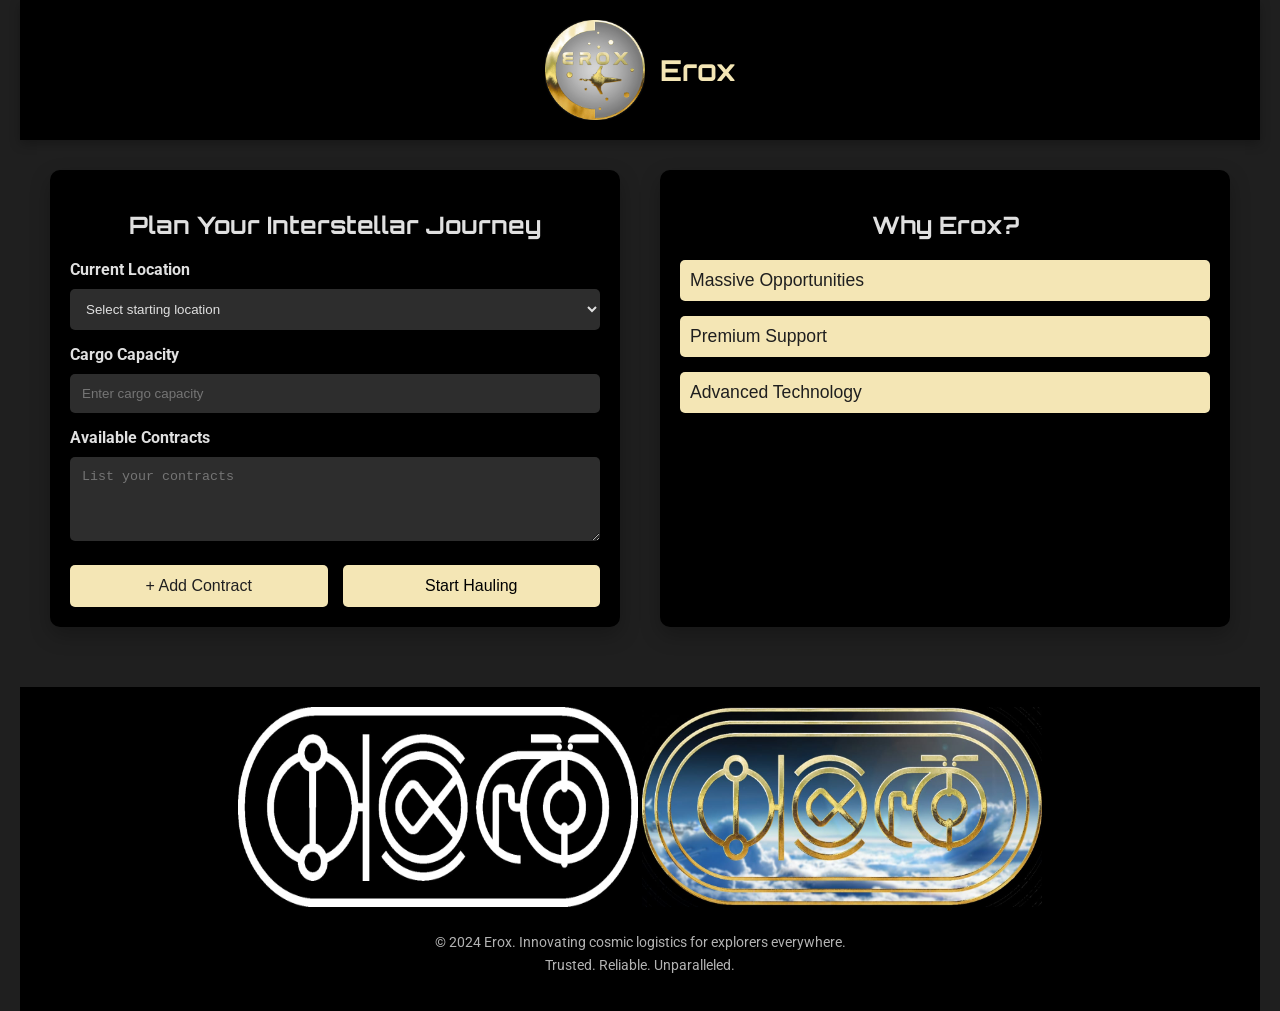
==== index.html @ 2a3d14ec "first commit to this repo" ====
<!DOCTYPE html>
<html lang="en">
<head>
  <meta charset="UTF-8">
  <meta name="viewport" content="width=device-width, initial-scale=1.0">
  <title>Erox - Your Hauling Partner</title>
  <link rel="stylesheet" href="index.css">
  <link href="https://fonts.googleapis.com/css2?family=Orbitron:wght@500&family=Roboto:wght@300;400;700&display=swap" rel="stylesheet">
</head>
<body>
  <div class="container">
    <!-- Header -->
    <header class="header">
      <div class="header-content">
        <img src="./images//erox1.jpg" alt="Erox Logo" class="logo">
        <h1 class="company-name">Erox</h1>
      </div>
    </header>

    <!-- Main Content -->
    <main class="main">
      <!-- Form Section -->
      <section class="form-section">
        <h2>Plan Your Interstellar Journey</h2>
        <form class="haul-form">
          <label for="location">Current Location</label>
          <select id="location" required>
            <option value="" disabled selected>Select starting location</option>
            <option value="Earth">Earth</option>
            <option value="Mars">Mars</option>
            <option value="Jupiter">Jupiter</option>
          </select>

          <label for="cargo-capacity">Cargo Capacity</label>
          <input type="number" id="cargo-capacity" placeholder="Enter cargo capacity" required>

          <label for="contracts">Available Contracts</label>
          <textarea id="contracts" rows="4" placeholder="List your contracts"></textarea>

          <div class="button-group">
            <button type="button" class="add-contract-btn">+ Add Contract</button>
            <button type="submit" class="submit-btn">Start Hauling</button>
          </div>
        </form>
      </section>

      <!-- FAQ Section -->
      <section class="faq-section">
        <h2>Why Erox?</h2>
        <div class="faq-item">
          <button class="faq-header">Massive Opportunities</button>
          <div class="faq-body">
            <p>Access a vast network of intergalactic contracts and expand your hauling opportunities like never before.</p>
          </div>
        </div>
        <div class="faq-item">
          <button class="faq-header">Premium Support</button>
          <div class="faq-body">
            <p>Our support team is available 24/7 to assist you with any challenges you encounter on your cosmic journey.</p>
          </div>
        </div>
        <div class="faq-item">
          <button class="faq-header">Advanced Technology</button>
          <div class="faq-body">
            <p>Leverage state-of-the-art hauling tools and resources designed to make your missions more efficient.</p>
          </div>
        </div>
      </section>
    </main>

    <!-- Footer -->
    <footer class="footer">
      <div class="footer-content">
        <img src="./images/erox2.jpg" alt="Erox Logo" class="footer-logo">
        <img src="./images/erox3.jpg" alt="Erox Logo" class="footer-logo">
        <p class="footer-text">
          &copy; 2024 Erox. Innovating cosmic logistics for explorers everywhere. <br>
          Trusted. Reliable. Unparalleled.
        </p>
      </div>
    </footer>
  </div>

  <!-- JavaScript -->
  <script>
    // FAQ Toggle Logic
    const faqHeaders = document.querySelectorAll('.faq-header');
    faqHeaders.forEach(header => {
      header.addEventListener('click', () => {
        const body = header.nextElementSibling;
        body.classList.toggle('active');
      });
    });
  </script>
</body>
</html>
---- index.css ----
@import url('https://fonts.googleapis.com/css2?family=Orbitron:wght@500&family=Roboto:wght@300;400;700&display=swap');

:root {
  --primary-color: black; /* Black base */
  --secondary-color: #f4e6b5; /* Vibrant gold for accents */
  --background-color: #1f1f1f; /* Dark gray background */
  --text-color: #e0e0e0; /* Light gray for text */
  --input-bg: #2d2d2d; /* Slightly lighter gray for inputs */
  --shadow-color: rgba(0, 0, 0, 0.25);
  --transition-duration: 0.3s;
}

body {
  margin: 0;
  font-family: 'Roboto', sans-serif;
  color: var(--text-color);
  background: var(--background-color);
  overflow-x: hidden;
}

.container {
  display: flex;
  flex-direction: column;
  min-height: 100vh;
  padding: 0 20px;
}

/* Header */
.header {
  display: flex;
  justify-content: center;
  align-items: center;
  background: var(--primary-color);
  padding: 20px;
  box-shadow: 0 4px 10px var(--shadow-color);
}

.header-content {
  display: flex;
  align-items: center;
  gap: 15px;
}

.logo {
  width: 100px;
  height: auto;
  max-width: 150px; /* Keeps the logo size responsive */
}

.company-name {
  font-family: 'Orbitron', sans-serif;
  color: var(--secondary-color);
  font-size: 1.8rem;
  transition: color var(--transition-duration) ease;
}

.company-name:hover {
  color: var(--text-color);
}

/* Main */
.main {
  flex: 1;
  display: grid;
  grid-template-columns: 1fr 1fr;
  gap: 40px;
  padding: 30px;
}

.form-section, .faq-section {
  background: var(--primary-color);
  padding: 20px;
  border-radius: 10px;
  box-shadow: 0 8px 20px var(--shadow-color);
  opacity: 0;
  transform: translateY(50px);
  animation: fadeInUp 0.8s forwards;
}

@keyframes fadeInUp {
  to {
    opacity: 1;
    transform: translateY(0);
  }
}

h2 {
  margin-bottom: 20px;
  text-align: center;
  font-family: 'Orbitron', sans-serif;
}

.haul-form label {
  display: block;
  margin-top: 15px;
  font-weight: 700;
}

.haul-form input, .haul-form select, .haul-form textarea {
  width: 100%;
  margin-top: 10px;
  padding: 12px;
  border: none;
  border-radius: 5px;
  background: var(--input-bg);
  color: var(--text-color);
  box-sizing: border-box;
}

.haul-form input:focus, .haul-form select:focus, .haul-form textarea:focus {
  outline: 2px solid var(--secondary-color);
}

.button-group {
  display: flex;
  gap: 15px;
  margin-top: 20px;
}

.add-contract-btn, .submit-btn {
  flex: 1;
  padding: 12px;
  border: none;
  border-radius: 5px;
  font-size: 1rem;
  cursor: pointer;
  transition: transform var(--transition-duration);
}

.add-contract-btn {
  background: var(--secondary-color);
  color: var(--background-color);
}

.add-contract-btn:hover {
  transform: translateY(-2px);
}

.submit-btn {
  background: var(--secondary-color);
  color: var(--primary-color);
}

.submit-btn:hover {
  transform: translateY(-2px);
}

/* FAQ Section */
.faq-item {
  margin-top: 15px;
}

.faq-header {
  width: 100%;
  padding: 10px;
  font-size: 1.1rem;
  text-align: left;
  background: var(--secondary-color);
  color: var(--background-color);
  border: none;
  border-radius: 5px;
  cursor: pointer;
  transition: transform var(--transition-duration), background var(--transition-duration);
}

.faq-header:hover {
  background: var(--text-color);
  transform: scale(1.02);
}

.faq-body {
  display: none;
  margin-top: 5px;
  padding: 10px;
  background: var(--input-bg);
  border-radius: 5px;
}

.faq-body.active {
  display: block;
  animation: fadeIn 0.5s ease;
}

@keyframes fadeIn {
  from {
    opacity: 0;
  }
  to {
    opacity: 1;
  }
}

/* Footer */
.footer {
  background: var(--primary-color);
  padding: 20px;
  text-align: center;
  color: var(--secondary-color);
  margin-top: 30px;
}

.footer-logo {
  width: 100%;
  max-width: 400px;
  height: 200px;
  margin-bottom: 10px;
}

.footer-text {
  font-size: 0.9rem;
  color: var(--text-color);
  margin-top: 10px;
  line-height: 1.6;
  opacity: 0.8;
}

.footer-text a {
  color: var(--secondary-color);
  text-decoration: none;
  font-weight: 600;
  transition: color 0.3s ease;
}

.footer-text a:hover {
  color: var(--text-color);
}

/* Responsive Design */
@media (max-width: 768px) {
  .main {
    grid-template-columns: 1fr;
    gap: 20px;
  }

  .footer-logo {
    max-width: 120px;
    max-height: 60px;
  }

  .company-name {
    font-size: 1.5rem;
  }

  .logo {
    width: 80px;
  }

  .footer-text {
    font-size: 0.8rem;
  }
}
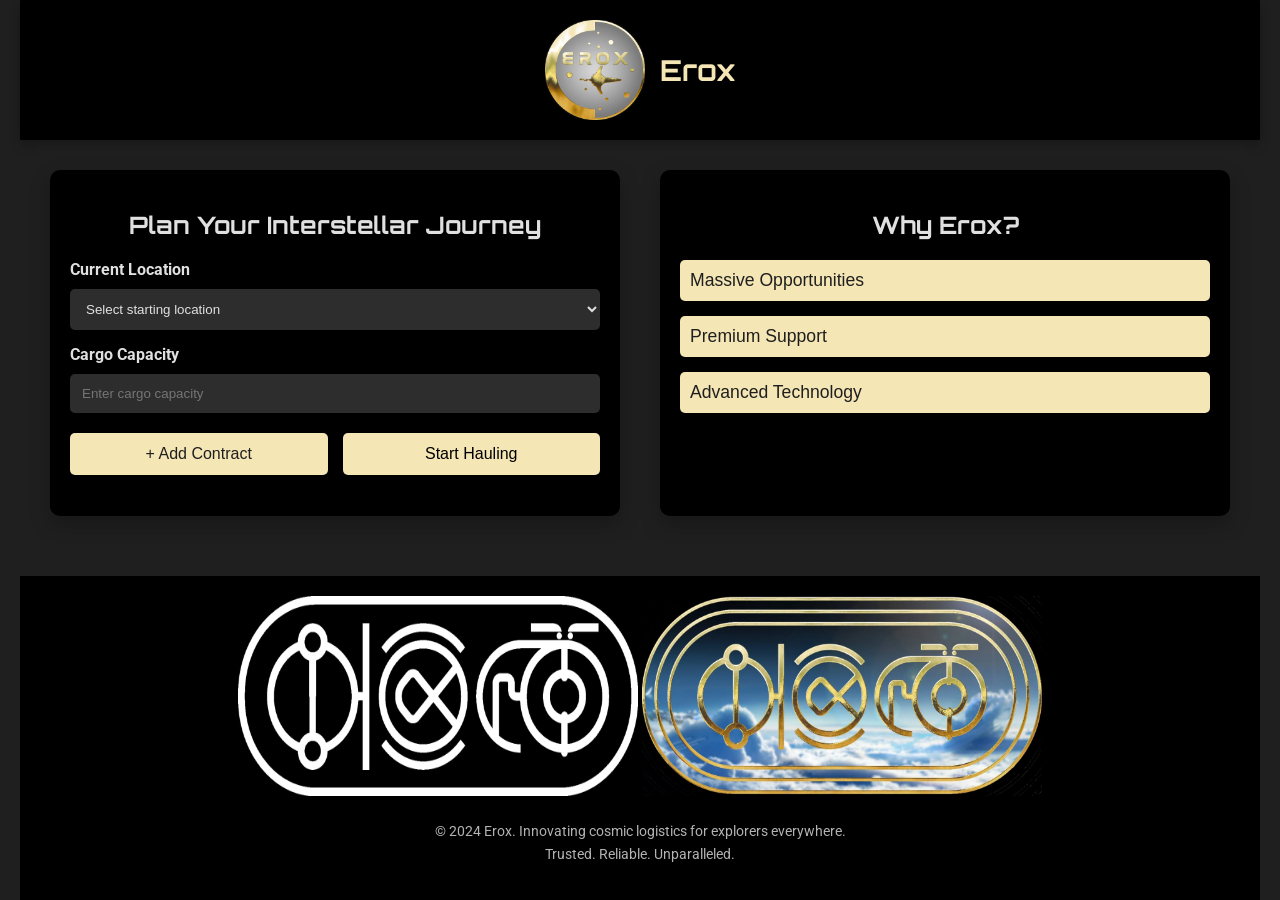
==== commit afc74bfb: "added small upgrade" ====
--- a/index.html
+++ b/index.html
@@ -1,96 +1,223 @@
 <!DOCTYPE html>
 <html lang="en">
-<head>
-  <meta charset="UTF-8">
-  <meta name="viewport" content="width=device-width, initial-scale=1.0">
-  <title>Erox - Your Hauling Partner</title>
-  <link rel="stylesheet" href="index.css">
-  <link href="https://fonts.googleapis.com/css2?family=Orbitron:wght@500&family=Roboto:wght@300;400;700&display=swap" rel="stylesheet">
-</head>
-<body>
-  <div class="container">
-    <!-- Header -->
-    <header class="header">
-      <div class="header-content">
-        <img src="./images//erox1.jpg" alt="Erox Logo" class="logo">
-        <h1 class="company-name">Erox</h1>
-      </div>
-    </header>
-
-    <!-- Main Content -->
-    <main class="main">
-      <!-- Form Section -->
-      <section class="form-section">
-        <h2>Plan Your Interstellar Journey</h2>
-        <form class="haul-form">
-          <label for="location">Current Location</label>
-          <select id="location" required>
-            <option value="" disabled selected>Select starting location</option>
-            <option value="Earth">Earth</option>
-            <option value="Mars">Mars</option>
-            <option value="Jupiter">Jupiter</option>
-          </select>
-
-          <label for="cargo-capacity">Cargo Capacity</label>
-          <input type="number" id="cargo-capacity" placeholder="Enter cargo capacity" required>
-
-          <label for="contracts">Available Contracts</label>
-          <textarea id="contracts" rows="4" placeholder="List your contracts"></textarea>
-
-          <div class="button-group">
-            <button type="button" class="add-contract-btn">+ Add Contract</button>
-            <button type="submit" class="submit-btn">Start Hauling</button>
+  <head>
+    <meta charset="UTF-8" />
+    <meta name="viewport" content="width=device-width, initial-scale=1.0" />
+    <title>Erox - Your Hauling Partner</title>
+    <link rel="stylesheet" href="index.css" />
+    <link
+      href="https://fonts.googleapis.com/css2?family=Orbitron:wght@500&family=Roboto:wght@300;400;700&display=swap"
+      rel="stylesheet"
+    />
+    <meta name="theme-color" content="#000000" />
+    <!-- Change iOS Safari status bar color -->
+    <meta
+      name="apple-mobile-web-app-status-bar-style"
+      content="black-translucent"
+    />
+  </head>
+  <body>
+    <div class="container">
+      <!-- Header -->
+      <header class="header">
+        <div class="header-content">
+          <img src="./images/erox1.jpg" alt="Erox Logo" class="logo" />
+          <h1 class="company-name">Erox</h1>
+        </div>
+      </header>
+
+      <!-- Main Content -->
+      <main class="main">
+        <!-- Form Section -->
+        <section class="form-section">
+          <h2>Plan Your Interstellar Journey</h2>
+          <form class="haul-form">
+            <label for="location">Current Location</label>
+            <select id="location" required>
+              <option value="" disabled selected>
+                Select starting location
+              </option>
+              <option value="Earth">New babbage Interstellar spaceport</option>
+              <option value="Mars">Port Tressler</option>
+              <option value="Jupiter">Rayari Deltana research outpost</option>
+              <option value="Jupiter">Shubin Mining facility SMO-10</option>
+              <option value="Jupiter">Shubin Mining facility SMO-13</option>
+              <option value="Jupiter">Shubin Mining facility SMO-18</option>
+              <option value="Jupiter">Shubin Mining facility SMO-22</option>
+              <option value="Jupiter">
+                Covalex Distribution center S4DC05
+              </option>
+              <option value="Jupiter">Cry astro processing plant 19-02</option>
+              <option value="Jupiter">Cry astro processing plant 34-12</option>
+              <option value="Jupiter">
+                Greycat stanton IV Production complex A
+              </option>
+              <option value="Jupiter">MicroTech logistic depot S4LD01</option>
+              <option value="Jupiter">MicroTech logistic depot S4LD13</option>
+              <option value="Jupiter">Sakura sun goldenrod Workcenter</option>
+              <option value="Jupiter">Ranyari avik research outpost</option>
+            </select>
+
+            <label for="cargo-capacity">Cargo Capacity</label>
+            <input
+              type="number"
+              id="cargo-capacity"
+              placeholder="Enter cargo capacity"
+              required
+            />
+
+            <div class="button-group">
+              <button
+                type="button"
+                id="add-contract-btn"
+                class="add-contract-btn"
+              >
+                + Add Contract
+              </button>
+              <button type="submit" class="submit-btn">Start Hauling</button>
+            </div>
+          </form>
+
+          <!-- Contracts Section -->
+          <div id="contracts-container"></div>
+        </section>
+
+        <!-- FAQ Section -->
+        <section class="faq-section">
+          <h2>Why Erox?</h2>
+          <div class="faq-item">
+            <button class="faq-header">Massive Opportunities</button>
+            <div class="faq-body">
+              <p>
+                Access a vast network of intergalactic contracts and expand your
+                hauling opportunities like never before.
+              </p>
+            </div>
           </div>
-        </form>
-      </section>
-
-      <!-- FAQ Section -->
-      <section class="faq-section">
-        <h2>Why Erox?</h2>
-        <div class="faq-item">
-          <button class="faq-header">Massive Opportunities</button>
-          <div class="faq-body">
-            <p>Access a vast network of intergalactic contracts and expand your hauling opportunities like never before.</p>
+          <div class="faq-item">
+            <button class="faq-header">Premium Support</button>
+            <div class="faq-body">
+              <p>
+                Our support team is available 24/7 to assist you with any
+                challenges you encounter on your cosmic journey.
+              </p>
+            </div>
           </div>
+          <div class="faq-item">
+            <button class="faq-header">Advanced Technology</button>
+            <div class="faq-body">
+              <p>
+                Leverage state-of-the-art hauling tools and resources designed
+                to make your missions more efficient.
+              </p>
+            </div>
+          </div>
+        </section>
+      </main>
+
+      <!-- Footer -->
+      <footer class="footer">
+        <div class="footer-content">
+          <img src="./images/erox2.jpg" alt="Erox Logo" class="footer-logo" />
+          <img src="./images/erox3.jpg" alt="Erox Logo" class="footer-logo" />
+          <p class="footer-text">
+            &copy; 2024 Erox. Innovating cosmic logistics for explorers
+            everywhere. <br />
+            Trusted. Reliable. Unparalleled.
+          </p>
         </div>
-        <div class="faq-item">
-          <button class="faq-header">Premium Support</button>
-          <div class="faq-body">
-            <p>Our support team is available 24/7 to assist you with any challenges you encounter on your cosmic journey.</p>
-          </div>
-        </div>
-        <div class="faq-item">
-          <button class="faq-header">Advanced Technology</button>
-          <div class="faq-body">
-            <p>Leverage state-of-the-art hauling tools and resources designed to make your missions more efficient.</p>
-          </div>
-        </div>
-      </section>
-    </main>
-
-    <!-- Footer -->
-    <footer class="footer">
-      <div class="footer-content">
-        <img src="./images/erox2.jpg" alt="Erox Logo" class="footer-logo">
-        <img src="./images/erox3.jpg" alt="Erox Logo" class="footer-logo">
-        <p class="footer-text">
-          &copy; 2024 Erox. Innovating cosmic logistics for explorers everywhere. <br>
-          Trusted. Reliable. Unparalleled.
-        </p>
-      </div>
-    </footer>
-  </div>
-
-  <!-- JavaScript -->
-  <script>
-    // FAQ Toggle Logic
-    const faqHeaders = document.querySelectorAll('.faq-header');
-    faqHeaders.forEach(header => {
-      header.addEventListener('click', () => {
-        const body = header.nextElementSibling;
-        body.classList.toggle('active');
+      </footer>
+    </div>
+
+    <!-- JavaScript -->
+    <script>
+      document.querySelectorAll(".faq-header").forEach((header) => {
+        header.addEventListener("click", () => {
+          const faqBody = header.nextElementSibling; // Select the associated body
+          faqBody.classList.toggle("active"); // Toggle the active class
+        });
       });
-    });
-  </script>
-</body>
+
+      const addContractBtn = document.getElementById("add-contract-btn");
+      const contractsContainer = document.getElementById("contracts-container");
+
+      let contractCount = 0;
+
+      addContractBtn.addEventListener("click", () => {
+        const contractDiv = document.createElement("div");
+        contractDiv.className = "contract-section";
+        contractDiv.innerHTML = `
+          <h3>Contract ${++contractCount}</h3>
+          <button type="button" class="add-loading-btn">+ Add Loading</button>
+          <button type="button" class="add-offloading-btn">+ Add Offloading</button>
+          <div class="loading-container"></div>
+          <div class="offloading-container"></div>
+        `;
+
+        contractsContainer.appendChild(contractDiv);
+
+        const addLoadingBtn = contractDiv.querySelector(".add-loading-btn");
+        const addOffloadingBtn = contractDiv.querySelector(
+          ".add-offloading-btn"
+        );
+        const loadingContainer =
+          contractDiv.querySelector(".loading-container");
+        const offloadingContainer = contractDiv.querySelector(
+          ".offloading-container"
+        );
+
+        addLoadingBtn.addEventListener("click", () => {
+          const loadingDiv = document.createElement("div");
+          loadingDiv.className = "loading-section";
+          loadingDiv.innerHTML = `
+            <h3>Loading section</h3>
+            <label for="scu-volume">SCU Volume</label>
+            <input type="number" id="scu-volume" placeholder="Enter SCU Volume" />
+
+            <label for="cargo-type">Cargo Type</label>
+            <select id="cargo-type">
+              <option value="" disabled selected>Select Cargo Type</option>
+              <option value="iron-ore">Iron Ore</option>
+              <option value="titanium">Titanium</option>
+              <option value="gold">Gold</option>
+            </select>
+
+            <label for="loading-at">Loading At</label>
+            <select id="loading-at">
+              <option value="" disabled selected>Select Loading Location</option>
+              <option value="port-tressler">Port Tressler</option>
+              <option value="shubin-facility">Shubin Mining Facility</option>
+            </select>
+          `;
+          loadingContainer.appendChild(loadingDiv);
+        });
+
+        addOffloadingBtn.addEventListener("click", () => {
+          const offloadingDiv = document.createElement("div");
+          offloadingDiv.className = "offloading-section";
+          offloadingDiv.innerHTML = `
+            <h3>Off loading section</h3>
+            <label for="scu-volume">SCU Volume</label>
+            <input type="number" id="scu-volume" placeholder="Enter SCU Volume" />
+
+            <label for="cargo-type">Cargo Type</label>
+            <select id="cargo-type">
+              <option value="" disabled selected>Select Cargo Type</option>
+              <option value="iron-ore">Iron Ore</option>
+              <option value="titanium">Titanium</option>
+              <option value="gold">Gold</option>
+            </select>
+
+            <label for="offloading-at">Offloading At</label>
+            <select id="offloading-at">
+              <option value="" disabled selected>Select Offloading Location</option>
+              <option value="port-tressler">Port Tressler</option>
+              <option value="shubin-facility">Shubin Mining Facility</option>
+            </select>
+          `;
+          offloadingContainer.appendChild(offloadingDiv);
+        });
+      });
+    </script>
+  </body>
 </html>
--- a/index.css
+++ b/index.css
@@ -126,7 +126,108 @@
   cursor: pointer;
   transition: transform var(--transition-duration);
 }
-
+/* Add Contract Section */
+.contract-section {
+    margin-top: 20px;
+    padding: 15px;
+    background: var(--primary-color);
+    border: 2px solid var(--secondary-color);
+    border-radius: 8px;
+    box-shadow: 0 4px 12px var(--shadow-color);
+    animation: fadeInUp 0.8s forwards;
+  }
+  
+  .contract-section h3 {
+    margin-bottom: 10px;
+    font-family: 'Orbitron', sans-serif;
+    color: var(--secondary-color);
+  }
+  
+  .add-loading-btn,
+  .add-offloading-btn {
+    display: inline-block;
+    margin: 10px 5px 15px 0;
+    padding: 10px 15px;
+    background: var(--secondary-color);
+    color: var(--primary-color);
+    border: none;
+    border-radius: 5px;
+    cursor: pointer;
+    transition: background var(--transition-duration), transform var(--transition-duration);
+  }
+  
+  .add-loading-btn:hover,
+  .add-offloading-btn:hover {
+    background: var(--text-color);
+    transform: translateY(-2px);
+  }
+  
+  .loading-container,
+  .offloading-container {
+    margin-top: 15px;
+    padding: 15px;
+    background: var(--input-bg);
+    border-radius: 5px;
+    box-shadow: 0 2px 8px var(--shadow-color);
+  }
+  
+  .loading-section,
+  .offloading-section {
+    margin-bottom: 20px;
+    padding: 15px;
+    background: var(--background-color);
+    border-radius: 5px;
+    box-shadow: 0 2px 8px var(--shadow-color);
+  }
+  
+  .loading-section label,
+  .offloading-section label {
+    display: block;
+    margin-top: 10px;
+    font-weight: 700;
+    color: var(--text-color);
+  }
+  
+  .loading-section input,
+  .offloading-section input,
+  .loading-section select,
+  .offloading-section select {
+    width: 100%;
+    margin-top: 8px;
+    padding: 10px;
+    border: none;
+    border-radius: 5px;
+    background: var(--input-bg);
+    color: var(--text-color);
+    box-sizing: border-box;
+  }
+  
+  .loading-section input:focus,
+  .offloading-section input:focus,
+  .loading-section select:focus,
+  .offloading-section select:focus {
+    outline: 2px solid var(--secondary-color);
+  }
+  
+  /* Button States */
+  button:disabled {
+    background: var(--input-bg);
+    color: var(--text-color);
+    cursor: not-allowed;
+  }
+  
+  /* Animations */
+  @keyframes fadeInUp {
+    from {
+      opacity: 0;
+      transform: translateY(20px);
+    }
+    to {
+      opacity: 1;
+      transform: translateY(0);
+    }
+  }
+  
 .add-contract-btn {
   background: var(--secondary-color);
   color: var(--background-color);
@@ -143,6 +244,75 @@
 
 .submit-btn:hover {
   transform: translateY(-2px);
+}
+
+/* Add Contract Section Styles */
+.dynamic-section {
+  margin-top: 20px;
+  padding: 15px;
+  background: var(--primary-color);
+  border: 2px solid var(--secondary-color);
+  border-radius: 8px;
+  box-shadow: 0 4px 12px var(--shadow-color);
+  animation: fadeInUp 0.8s forwards;
+}
+
+.dynamic-section h3 {
+  margin-bottom: 10px;
+  font-family: 'Orbitron', sans-serif;
+  color: var(--secondary-color);
+}
+
+.dynamic-section label {
+  display: block;
+  margin-top: 10px;
+  font-weight: 700;
+  color: var(--text-color);
+}
+
+.dynamic-section input,
+.dynamic-section select {
+  width: 100%;
+  margin-top: 8px;
+  padding: 10px;
+  border: none;
+  border-radius: 5px;
+  background: var(--input-bg);
+  color: var(--text-color);
+  box-sizing: border-box;
+}
+
+.dynamic-section input:focus,
+.dynamic-section select:focus {
+  outline: 2px solid var(--secondary-color);
+}
+
+.dynamic-buttons {
+  display: flex;
+  gap: 10px;
+  margin-top: 15px;
+}
+
+.dynamic-buttons button {
+  flex: 1;
+  padding: 10px;
+  border: none;
+  border-radius: 5px;
+  font-size: 1rem;
+  cursor: pointer;
+  background: var(--secondary-color);
+  color: var(--background-color);
+  transition: transform var(--transition-duration);
+}
+
+.dynamic-buttons button:hover {
+  transform: translateY(-2px);
+}
+
+.dynamic-buttons button:disabled {
+  background: var(--input-bg);
+  color: var(--text-color);
+  cursor: not-allowed;
 }
 
 /* FAQ Section */
@@ -248,4 +418,13 @@
   .footer-text {
     font-size: 0.8rem;
   }
-}
+
+  .dynamic-section {
+    padding: 10px;
+  }
+
+  .dynamic-buttons button {
+    padding: 8px;
+    font-size: 0.9rem;
+  }
+}
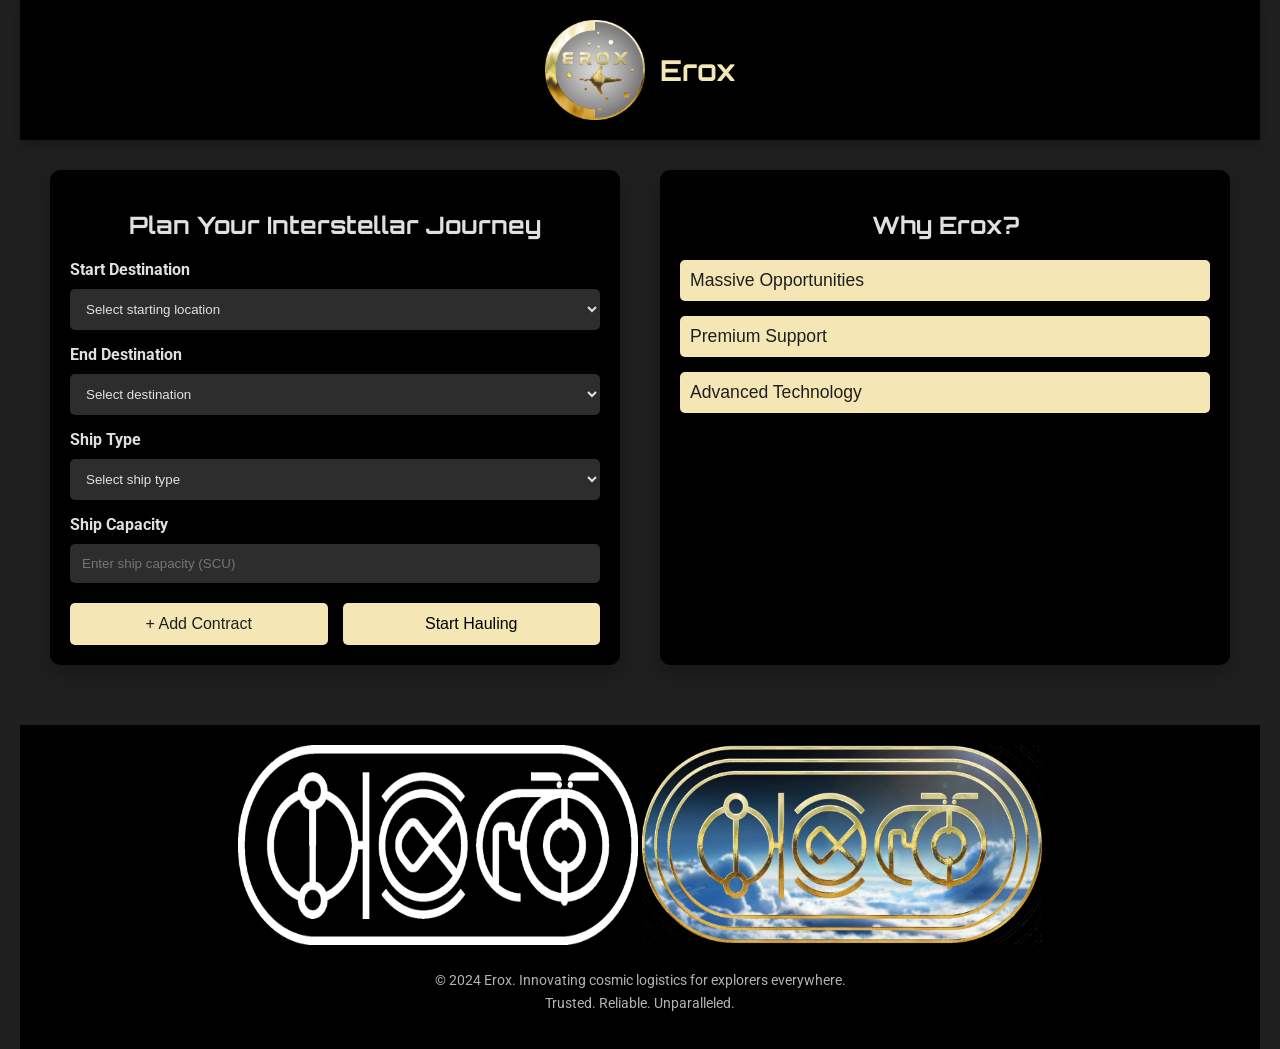
==== commit 3457054a: "upgraded: added start and end destinanation" ====
--- a/index.html
+++ b/index.html
@@ -10,11 +10,7 @@
       rel="stylesheet"
     />
     <meta name="theme-color" content="#000000" />
-    <!-- Change iOS Safari status bar color -->
-    <meta
-      name="apple-mobile-web-app-status-bar-style"
-      content="black-translucent"
-    />
+    <meta name="apple-mobile-web-app-status-bar-style" content="black-translucent" />
   </head>
   <body>
     <div class="container">
@@ -32,46 +28,90 @@
         <section class="form-section">
           <h2>Plan Your Interstellar Journey</h2>
           <form class="haul-form">
-            <label for="location">Current Location</label>
-            <select id="location" required>
-              <option value="" disabled selected>
-                Select starting location
-              </option>
-              <option value="Earth">New babbage Interstellar spaceport</option>
-              <option value="Mars">Port Tressler</option>
-              <option value="Jupiter">Rayari Deltana research outpost</option>
-              <option value="Jupiter">Shubin Mining facility SMO-10</option>
-              <option value="Jupiter">Shubin Mining facility SMO-13</option>
-              <option value="Jupiter">Shubin Mining facility SMO-18</option>
-              <option value="Jupiter">Shubin Mining facility SMO-22</option>
-              <option value="Jupiter">
-                Covalex Distribution center S4DC05
-              </option>
-              <option value="Jupiter">Cry astro processing plant 19-02</option>
-              <option value="Jupiter">Cry astro processing plant 34-12</option>
-              <option value="Jupiter">
-                Greycat stanton IV Production complex A
-              </option>
-              <option value="Jupiter">MicroTech logistic depot S4LD01</option>
-              <option value="Jupiter">MicroTech logistic depot S4LD13</option>
-              <option value="Jupiter">Sakura sun goldenrod Workcenter</option>
-              <option value="Jupiter">Ranyari avik research outpost</option>
-            </select>
-
-            <label for="cargo-capacity">Cargo Capacity</label>
+            
+            <!-- Start Destination -->
+           <label for="start-destination">Start Destination</label>
+<select id="start-destination" required>
+  <option value="" disabled selected>Select starting location</option>
+  <option value="Earth">New Babbage Interstellar Spaceport</option>
+  <option value="Mars">Port Tressler</option>
+  <option value="Jupiter">Rayari Deltana Research Outpost</option>
+  <option value="Jupiter">Shubin Mining Facility SMO-10</option>
+  <option value="Jupiter">Shubin Mining Facility SMO-13</option>
+  <option value="Jupiter">Shubin Mining Facility SMO-18</option>
+  <option value="Jupiter">Shubin Mining Facility SMO-22</option>
+  <option value="Jupiter">Covalex Distribution Center S4DC05</option>
+  <option value="Jupiter">Cry Astro Processing Plant 19-02</option>
+  <option value="Jupiter">Cry Astro Processing Plant 34-12</option>
+  <option value="Jupiter">Greycat Stanton IV Production Complex A</option>
+  <option value="Jupiter">MicroTech Logistic Depot S4LD01</option>
+  <option value="Jupiter">MicroTech Logistic Depot S4LD13</option>
+  <option value="Jupiter">Sakura Sun Goldenrod Workcenter</option>
+  <option value="Jupiter">Ranyari Avik Research Outpost</option>
+  <option value="Jupiter">Ranyari Katag Research Outpost</option>
+  <option value="Jupiter">Shubin Mining Facility SMCa-6</option>
+  <option value="Jupiter">Shubin Mining Facility SMCa-8</option>
+  <option value="Jupiter">Ranyari Cantwell Research Outpost</option>
+  <option value="Jupiter">Ranyari McGrath Research Outpost</option>
+  <option value="Jupiter">Bud's Growery</option>
+  <option value="Jupiter">Delvin Scrap and Salvage</option>
+  <option value="Jupiter">Rikal Memorial Spaceport</option>
+  <option value="Jupiter">Baijini Point</option>
+  <option value="Jupiter">Humboldt Mines</option>
+  <option value="Jupiter">Loveridge Mineral Reserve</option>
+  <option value="Jupiter">Shubin Mining Facility SAL-2</option>
+  <option value="Jupiter">Shubin Mining Facility SAL-5</option>
+  <option value="Jupiter">The Orphanage</option>
+  <option value="Jupiter">Arc Corp Mining Area 048</option>
+  <option value="Jupiter">Arc Corp Mining Area 056</option>
+  <!-- Last batch -->
+  <option value="Jupiter">MIC-L1 Shallow Frontier Station</option>
+  <option value="Jupiter">MIC-L2 Long Forest Station</option>
+  <option value="Jupiter">MIC-L3 Endless Odyssey Station</option>
+  <option value="Jupiter">MIC-L4 Red Cross Road Station</option>
+  <option value="Jupiter">MIC-L5 Modern Icarus Station</option>
+  <option value="Jupiter">Pyro Gateway Station</option>
+  <option value="Jupiter">Terra Gateway Station</option>
+  <option value="Jupiter">Magnus Gateway Station</option>
+</select>
+
+            
+
+            <!-- End Destination -->
+            <label for="end-destination">End Destination</label>
+            <select id="end-destination" required>
+              <option value="" disabled selected>Select destination</option>
+              <option value="arc-corp">Arc Corp Mining Area 048</option>
+              <option value="arc-corp-056">Arc Corp Mining Area 056</option>
+              <option value="humboldt">Humboldt Mines</option>
+              <option value="loveridge">Loveridge Mineral Reserve</option>
+              <option value="orphanage">The Orphanage</option>
+              <option value="magnus-gateway">Magnus Gateway Station</option>
+              <option value="mic-l1">MIC-L1 Shallow Frontier Station</option>
+              <option value="mic-l5">MIC-L5 Modern Icarus Station</option>
+            </select>
+
+            <!-- Ship Type -->
+            <label for="ship-type">Ship Type</label>
+            <select id="ship-type" required>
+              <option value="" disabled selected>Select ship type</option>
+              <option value="cargo-hauler">Cargo Hauler</option>
+              <option value="freighter">Freighter</option>
+              <option value="carrier">Carrier</option>
+              <option value="explorer">Explorer</option>
+            </select>
+
+            <!-- Ship Capacity -->
+            <label for="ship-capacity">Ship Capacity</label>
             <input
               type="number"
-              id="cargo-capacity"
-              placeholder="Enter cargo capacity"
+              id="ship-capacity"
+              placeholder="Enter ship capacity (SCU)"
               required
             />
 
             <div class="button-group">
-              <button
-                type="button"
-                id="add-contract-btn"
-                class="add-contract-btn"
-              >
+              <button type="button" id="add-contract-btn" class="add-contract-btn">
                 + Add Contract
               </button>
               <button type="submit" class="submit-btn">Start Hauling</button>
@@ -129,15 +169,8 @@
       </footer>
     </div>
 
-    <!-- JavaScript -->
+    <!-- Keep your existing JavaScript (unchanged for contracts) -->
     <script>
-      document.querySelectorAll(".faq-header").forEach((header) => {
-        header.addEventListener("click", () => {
-          const faqBody = header.nextElementSibling; // Select the associated body
-          faqBody.classList.toggle("active"); // Toggle the active class
-        });
-      });
-
       const addContractBtn = document.getElementById("add-contract-btn");
       const contractsContainer = document.getElementById("contracts-container");
 
@@ -153,33 +186,52 @@
           <div class="loading-container"></div>
           <div class="offloading-container"></div>
         `;
-
         contractsContainer.appendChild(contractDiv);
-
-        const addLoadingBtn = contractDiv.querySelector(".add-loading-btn");
-        const addOffloadingBtn = contractDiv.querySelector(
-          ".add-offloading-btn"
-        );
-        const loadingContainer =
-          contractDiv.querySelector(".loading-container");
-        const offloadingContainer = contractDiv.querySelector(
-          ".offloading-container"
-        );
-
+        // ... existing JS logic for loading/offloading remains
+         const addLoadingBtn = contractDiv.querySelector(".add-loading-btn");
+        const addOffloadingBtn = contractDiv.querySelector(".add-offloading-btn");
+        const loadingContainer = contractDiv.querySelector(".loading-container");
+        const offloadingContainer = contractDiv.querySelector(".offloading-container");
+
+        // Add Loading Section
         addLoadingBtn.addEventListener("click", () => {
           const loadingDiv = document.createElement("div");
           loadingDiv.className = "loading-section";
           loadingDiv.innerHTML = `
+          <div class ="loading">
             <h3>Loading section</h3>
+            <button type="button" class="remove-btn">Remove</button>
+          </div>
             <label for="scu-volume">SCU Volume</label>
+
             <input type="number" id="scu-volume" placeholder="Enter SCU Volume" />
 
             <label for="cargo-type">Cargo Type</label>
             <select id="cargo-type">
               <option value="" disabled selected>Select Cargo Type</option>
-              <option value="iron-ore">Iron Ore</option>
+               <option value="iron-ore">Tungsten (Ore)</option>
+              <option value="iron-ore">Aluminium (Ore)</option>
+              <option value="iron-ore">Aluminium</option>
+              <option value="iron-ore">Hydrogen</option>
               <option value="titanium">Titanium</option>
-              <option value="gold">Gold</option>
+              <option value="titanium">Titanium (Ore)</option>
+              <option value="titanium">Quartz</option>
+              <option value="titanium">Quartz (Ore)</option>
+              <option value="titanium">Corundum</option>
+              <option value="titanium">Corundum (Ore)</option>
+              <option value="titanium">Tin</option>
+              <option value="titanium">Tin (Ore)</option>
+              <option value="titanium">Silicon</option>
+              <option value="titanium">Waste</option>
+              <option value="titanium">Scrap</option>
+              <option value="titanium">Carbon</option>
+              <option value="titanium">Processed food</option>
+              <option value="titanium">Copper</option>
+              <option value="titanium">Copper (Ore)</option>
+              <option value="iron-ore">Iron</option>
+              <option value="iron-ore">Iron (Ore)</option>
+              <option value="gold">Hydrogen fuel</option>
+              <option value="gold">Tungsten</option>
             </select>
 
             <label for="loading-at">Loading At</label>
@@ -190,22 +242,52 @@
             </select>
           `;
           loadingContainer.appendChild(loadingDiv);
+
+          // Add event listener to remove loading section
+          const removeBtn = loadingDiv.querySelector(".remove-btn");
+          removeBtn.addEventListener("click", () => {
+            loadingDiv.remove(); // Remove the loading section
+          });
         });
 
+        // Add Offloading Section
         addOffloadingBtn.addEventListener("click", () => {
           const offloadingDiv = document.createElement("div");
           offloadingDiv.className = "offloading-section";
           offloadingDiv.innerHTML = `
-            <h3>Off loading section</h3>
+           <div class ="loading">
+            <h3>Offloading section</h3>
+            <button type="button" class="remove-btn">Remove</button>
+          </div>
             <label for="scu-volume">SCU Volume</label>
             <input type="number" id="scu-volume" placeholder="Enter SCU Volume" />
 
             <label for="cargo-type">Cargo Type</label>
             <select id="cargo-type">
               <option value="" disabled selected>Select Cargo Type</option>
-              <option value="iron-ore">Iron Ore</option>
+               <option value="iron-ore">Tungsten (Ore)</option>
+              <option value="iron-ore">Aluminium (Ore)</option>
+              <option value="iron-ore">Aluminium</option>
+              <option value="iron-ore">Hydrogen</option>
               <option value="titanium">Titanium</option>
-              <option value="gold">Gold</option>
+              <option value="titanium">Titanium (Ore)</option>
+              <option value="titanium">Quartz</option>
+              <option value="titanium">Quartz (Ore)</option>
+              <option value="titanium">Corundum</option>
+              <option value="titanium">Corundum (Ore)</option>
+              <option value="titanium">Tin</option>
+              <option value="titanium">Tin (Ore)</option>
+              <option value="titanium">Silicon</option>
+              <option value="titanium">Waste</option>
+              <option value="titanium">Scrap</option>
+              <option value="titanium">Carbon</option>
+              <option value="titanium">Processed food</option>
+              <option value="titanium">Copper</option>
+              <option value="titanium">Copper (Ore)</option>
+              <option value="iron-ore">Iron</option>
+              <option value="iron-ore">Iron (Ore)</option>
+              <option value="gold">Hydrogen fuel</option>
+              <option value="gold">Tungsten</option>
             </select>
 
             <label for="offloading-at">Offloading At</label>
@@ -216,6 +298,12 @@
             </select>
           `;
           offloadingContainer.appendChild(offloadingDiv);
+
+          // Add event listener to remove offloading section
+          const removeBtn = offloadingDiv.querySelector(".remove-btn");
+          removeBtn.addEventListener("click", () => {
+            offloadingDiv.remove(); // Remove the offloading section
+          });
         });
       });
     </script>
--- a/index.css
+++ b/index.css
@@ -1,4 +1,4 @@
-@import url('https://fonts.googleapis.com/css2?family=Orbitron:wght@500&family=Roboto:wght@300;400;700&display=swap');
+@import url("https://fonts.googleapis.com/css2?family=Orbitron:wght@500&family=Roboto:wght@300;400;700&display=swap");
 
 :root {
   --primary-color: black; /* Black base */
@@ -12,7 +12,7 @@
 
 body {
   margin: 0;
-  font-family: 'Roboto', sans-serif;
+  font-family: "Roboto", sans-serif;
   color: var(--text-color);
   background: var(--background-color);
   overflow-x: hidden;
@@ -48,7 +48,7 @@
 }
 
 .company-name {
-  font-family: 'Orbitron', sans-serif;
+  font-family: "Orbitron", sans-serif;
   color: var(--secondary-color);
   font-size: 1.8rem;
   transition: color var(--transition-duration) ease;
@@ -67,7 +67,8 @@
   padding: 30px;
 }
 
-.form-section, .faq-section {
+.form-section,
+.faq-section {
   background: var(--primary-color);
   padding: 20px;
   border-radius: 10px;
@@ -87,7 +88,7 @@
 h2 {
   margin-bottom: 20px;
   text-align: center;
-  font-family: 'Orbitron', sans-serif;
+  font-family: "Orbitron", sans-serif;
 }
 
 .haul-form label {
@@ -96,7 +97,9 @@
   font-weight: 700;
 }
 
-.haul-form input, .haul-form select, .haul-form textarea {
+.haul-form input,
+.haul-form select,
+.haul-form textarea {
   width: 100%;
   margin-top: 10px;
   padding: 12px;
@@ -107,7 +110,9 @@
   box-sizing: border-box;
 }
 
-.haul-form input:focus, .haul-form select:focus, .haul-form textarea:focus {
+.haul-form input:focus,
+.haul-form select:focus,
+.haul-form textarea:focus {
   outline: 2px solid var(--secondary-color);
 }
 
@@ -117,7 +122,8 @@
   margin-top: 20px;
 }
 
-.add-contract-btn, .submit-btn {
+.add-contract-btn,
+.submit-btn {
   flex: 1;
   padding: 12px;
   border: none;
@@ -128,106 +134,107 @@
 }
 /* Add Contract Section */
 .contract-section {
-    margin-top: 20px;
-    padding: 15px;
-    background: var(--primary-color);
-    border: 2px solid var(--secondary-color);
-    border-radius: 8px;
-    box-shadow: 0 4px 12px var(--shadow-color);
-    animation: fadeInUp 0.8s forwards;
-  }
-  
-  .contract-section h3 {
-    margin-bottom: 10px;
-    font-family: 'Orbitron', sans-serif;
-    color: var(--secondary-color);
-  }
-  
-  .add-loading-btn,
-  .add-offloading-btn {
-    display: inline-block;
-    margin: 10px 5px 15px 0;
-    padding: 10px 15px;
-    background: var(--secondary-color);
-    color: var(--primary-color);
-    border: none;
-    border-radius: 5px;
-    cursor: pointer;
-    transition: background var(--transition-duration), transform var(--transition-duration);
-  }
-  
-  .add-loading-btn:hover,
-  .add-offloading-btn:hover {
-    background: var(--text-color);
-    transform: translateY(-2px);
-  }
-  
-  .loading-container,
-  .offloading-container {
-    margin-top: 15px;
-    padding: 15px;
-    background: var(--input-bg);
-    border-radius: 5px;
-    box-shadow: 0 2px 8px var(--shadow-color);
-  }
-  
-  .loading-section,
-  .offloading-section {
-    margin-bottom: 20px;
-    padding: 15px;
-    background: var(--background-color);
-    border-radius: 5px;
-    box-shadow: 0 2px 8px var(--shadow-color);
-  }
-  
-  .loading-section label,
-  .offloading-section label {
-    display: block;
-    margin-top: 10px;
-    font-weight: 700;
-    color: var(--text-color);
-  }
-  
-  .loading-section input,
-  .offloading-section input,
-  .loading-section select,
-  .offloading-section select {
-    width: 100%;
-    margin-top: 8px;
-    padding: 10px;
-    border: none;
-    border-radius: 5px;
-    background: var(--input-bg);
-    color: var(--text-color);
-    box-sizing: border-box;
-  }
-  
-  .loading-section input:focus,
-  .offloading-section input:focus,
-  .loading-section select:focus,
-  .offloading-section select:focus {
-    outline: 2px solid var(--secondary-color);
-  }
-  
-  /* Button States */
-  button:disabled {
-    background: var(--input-bg);
-    color: var(--text-color);
-    cursor: not-allowed;
-  }
-  
-  /* Animations */
-  @keyframes fadeInUp {
-    from {
-      opacity: 0;
-      transform: translateY(20px);
-    }
-    to {
-      opacity: 1;
-      transform: translateY(0);
-    }
-  }
-  
+  margin-top: 20px;
+  padding: 15px;
+  background: var(--primary-color);
+  border: 2px solid var(--secondary-color);
+  border-radius: 8px;
+  box-shadow: 0 4px 12px var(--shadow-color);
+  animation: fadeInUp 0.8s forwards;
+}
+
+.contract-section h3 {
+  margin-bottom: 10px;
+  font-family: "Orbitron", sans-serif;
+  color: var(--secondary-color);
+}
+
+.add-loading-btn,
+.add-offloading-btn {
+  display: inline-block;
+  margin: 10px 5px 15px 0;
+  padding: 10px 15px;
+  background: var(--secondary-color);
+  color: var(--primary-color);
+  border: none;
+  border-radius: 5px;
+  cursor: pointer;
+  transition: background var(--transition-duration),
+    transform var(--transition-duration);
+}
+
+.add-loading-btn:hover,
+.add-offloading-btn:hover {
+  background: var(--text-color);
+  transform: translateY(-2px);
+}
+
+.loading-container,
+.offloading-container {
+  margin-top: 15px;
+  padding: 15px;
+  background: var(--input-bg);
+  border-radius: 5px;
+  box-shadow: 0 2px 8px var(--shadow-color);
+}
+
+.loading-section,
+.offloading-section {
+  margin-bottom: 20px;
+  padding: 15px;
+  background: var(--background-color);
+  border-radius: 5px;
+  box-shadow: 0 2px 8px var(--shadow-color);
+}
+
+.loading-section label,
+.offloading-section label {
+  display: block;
+  margin-top: 10px;
+  font-weight: 700;
+  color: var(--text-color);
+}
+
+.loading-section input,
+.offloading-section input,
+.loading-section select,
+.offloading-section select {
+  width: 100%;
+  margin-top: 8px;
+  padding: 10px;
+  border: none;
+  border-radius: 5px;
+  background: var(--input-bg);
+  color: var(--text-color);
+  box-sizing: border-box;
+}
+
+.loading-section input:focus,
+.offloading-section input:focus,
+.loading-section select:focus,
+.offloading-section select:focus {
+  outline: 2px solid var(--secondary-color);
+}
+
+/* Button States */
+button:disabled {
+  background: var(--input-bg);
+  color: var(--text-color);
+  cursor: not-allowed;
+}
+
+/* Animations */
+@keyframes fadeInUp {
+  from {
+    opacity: 0;
+    transform: translateY(20px);
+  }
+  to {
+    opacity: 1;
+    transform: translateY(0);
+  }
+}
+
 .add-contract-btn {
   background: var(--secondary-color);
   color: var(--background-color);
@@ -245,6 +252,39 @@
 .submit-btn:hover {
   transform: translateY(-2px);
 }
+
+
+/* Loading Section Design */
+.loading {
+  display: flex;
+  flex-direction: row; /* Arrange content horizontally */
+  align-items: center; /* Center the items vertically */
+  justify-content: space-between; /* Distribute space evenly */
+  padding: 5px;
+  border-radius: 10px; /* Rounded corners */
+  margin-bottom: 15px; /* Spacing between sections */
+  box-shadow: 0 4px 6px rgba(0, 0, 0, 0.1); /* Light shadow for depth */
+}
+
+
+.remove-btn {
+  background-color: #e74c3c; /* Red background */
+  color: white;
+  border: none;
+  padding: 5px;
+  font-size: 14px;
+  border-radius: 5px;
+  cursor: pointer;
+  transition: background-color 0.3s ease, transform 0.3s ease;
+  outline: none;
+
+}
+
+.remove-btn:hover {
+  background-color: #c0392b;
+  transform: scale(1.05);
+}
+
 
 /* Add Contract Section Styles */
 .dynamic-section {
@@ -259,7 +299,7 @@
 
 .dynamic-section h3 {
   margin-bottom: 10px;
-  font-family: 'Orbitron', sans-serif;
+  font-family: "Orbitron", sans-serif;
   color: var(--secondary-color);
 }
 
@@ -330,7 +370,8 @@
   border: none;
   border-radius: 5px;
   cursor: pointer;
-  transition: transform var(--transition-duration), background var(--transition-duration);
+  transition: transform var(--transition-duration),
+    background var(--transition-duration);
 }
 
 .faq-header:hover {
@@ -397,9 +438,13 @@
 
 /* Responsive Design */
 @media (max-width: 768px) {
+  .container {
+    padding: 0;
+  }
   .main {
     grid-template-columns: 1fr;
     gap: 20px;
+    padding: 20px 10px;
   }
 
   .footer-logo {
